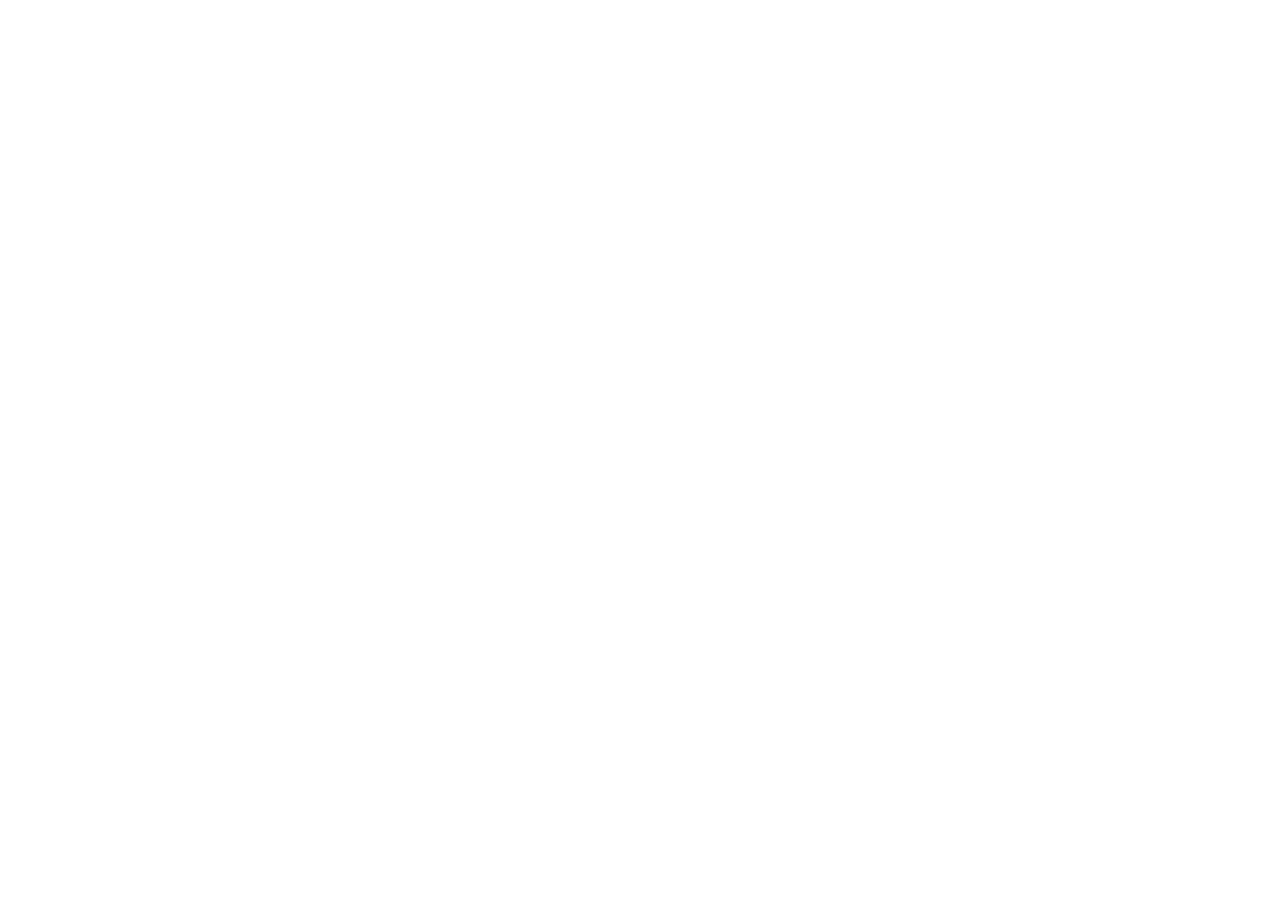
==== index.html @ 0188318b "Criado index.html" ====
<!DOCTYPE html>
<html lang="pt-br">
<head>
    <meta charset="UTF-8">
    <meta http-equiv="X-UA-Compatible" content="IE=edge">
    <meta name="viewport" content="width=device-width, initial-scale=1.0">
    <title>Projeto Redes Sociais</title>
    <link rel="shortcut icon" href="favicon.ico" type="image/x-icon">
</head>
<body>
    
</body>
</html>
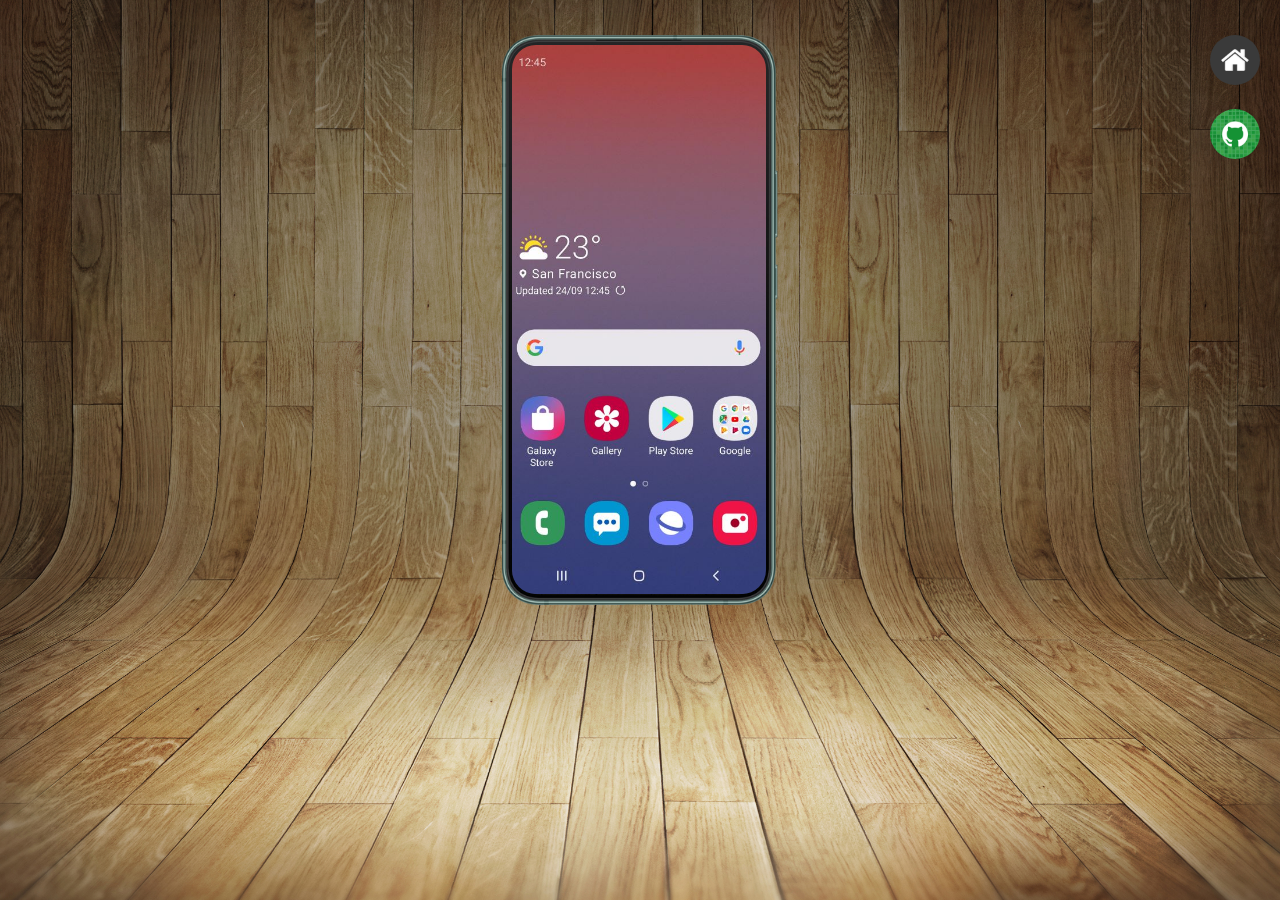
==== commit 02f30443: "Criado github.html e atualizações de estilo" ====
--- a/index.html
+++ b/index.html
@@ -6,8 +6,20 @@
     <meta name="viewport" content="width=device-width, initial-scale=1.0">
     <title>Projeto Redes Sociais</title>
     <link rel="shortcut icon" href="favicon.ico" type="image/x-icon">
+    <link rel="stylesheet" href="estilos/style.css">
 </head>
 <body>
-    
+    <main>
+        <section id="container-celular">
+            <iframe src="" id="iframe-celular" name="iframe-celular" sandbox="allow-same-origin" referrerpolicy="same-origin">
+                <p id="erro-iframe">Seu navegador não é compatível com iframes.</p>
+            </iframe>
+        </section>
+
+        <aside id="container-links">
+            <a href="#" target="iframe-celular" class="link-social"><img src="imagens/logo-home.jpg" alt="Início" class="logo-social"></a>
+            <a href="pags-links/github.html" target="iframe-celular" class="link-social"><img src="imagens/logo-github.jpg" alt="GitHub" class="logo-social"></a>
+        </aside>
+    </main>
 </body>
 </html>--- a/estilos/style.css
+++ b/estilos/style.css
@@ -0,0 +1,52 @@
+@charset "UTF-8";
+
+* {
+    margin: 0;
+    padding: 0;
+}
+
+body {
+    background: #eeeeee url(../imagens/fundo-madeira.jpg) center no-repeat fixed;
+    background-size: cover;
+}
+
+#container-celular {
+    position: relative;
+    width: 276px;
+    height: 570px;
+    display: block;
+    margin: 35px auto;
+    background: url(../imagens/frame-s22.png) center no-repeat scroll;
+    background-size: contain;
+}
+
+#iframe-celular {
+    position: absolute;
+    width: 254px;
+    height: 549px;
+    top: 10px;
+    left: 10px;
+    background: white url(../imagens/tela-inicio.jpg) center no-repeat scroll;
+    background-size: cover;
+    border: 0;
+    border-radius: 24px;
+}
+
+#container-links {
+    width: 50px;
+    height: fit-content;
+    position: absolute;
+    top: 35px;
+    right: 0;
+    margin-right: 20px;
+}
+
+.logo-social {
+    width: 100%;
+    margin-bottom: 20px;
+    border-radius: 25px;
+}
+
+.logo-social:hover {
+    box-shadow: 0px 0px 20px #252525;
+}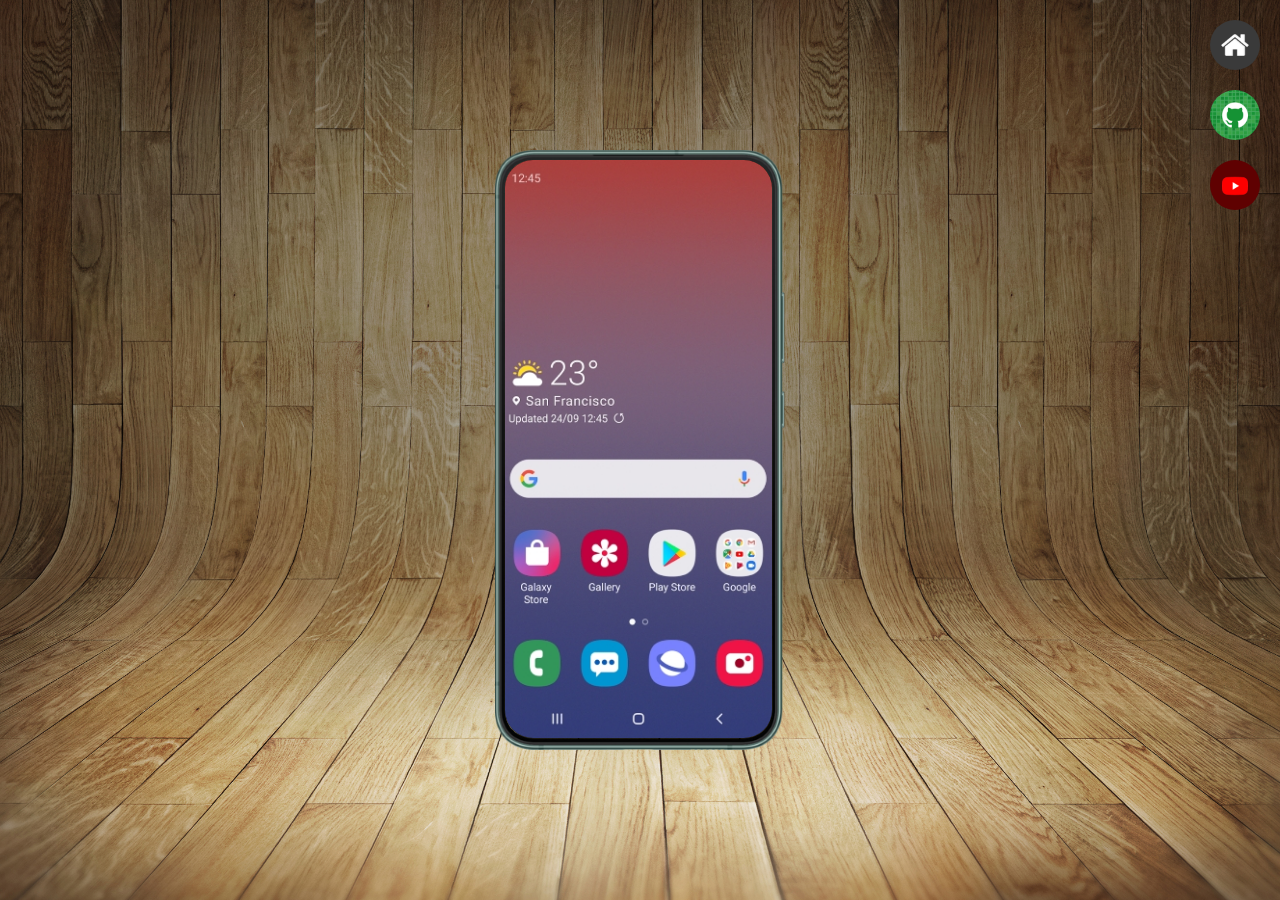
==== commit 8320f014: "Atualizações de estilo" ====
--- a/index.html
+++ b/index.html
@@ -11,15 +11,24 @@
 <body>
     <main>
         <section id="container-celular">
-            <iframe src="" id="iframe-celular" name="iframe-celular" sandbox="allow-same-origin" referrerpolicy="same-origin">
+            <iframe src="home.html" id="tela" name="tela" sandbox="allow-same-origin" referrerpolicy="same-origin">
                 <p id="erro-iframe">Seu navegador não é compatível com iframes.</p>
             </iframe>
         </section>
 
-        <aside id="container-links">
-            <a href="#" target="iframe-celular" class="link-social"><img src="imagens/logo-home.jpg" alt="Início" class="logo-social"></a>
-            <a href="pags-links/github.html" target="iframe-celular" class="link-social"><img src="imagens/logo-github.jpg" alt="GitHub" class="logo-social"></a>
-        </aside>
+        <section id="container-links">
+            <a href="#" target="tela">
+                <img src="imagens/logo-home.jpg" alt="Início" class="logo-social">
+            </a>
+
+            <a href="#" target="tela">
+                <img src="imagens/logo-github.jpg" alt="GitHub" class="logo-social">
+            </a>
+
+            <a href="#" target="tela">
+                <img src="imagens/logo-youtube.jpg" alt="YouTube" class="logo-social">
+            </a>
+        </section>
     </main>
 </body>
 </html>--- a/estilos/style.css
+++ b/estilos/style.css
@@ -5,48 +5,56 @@
     padding: 0;
 }
 
+html, body {
+    width: 100vw;
+    height: 100vh;
+}
+
 body {
     background: #eeeeee url(../imagens/fundo-madeira.jpg) center no-repeat fixed;
     background-size: cover;
 }
 
-#container-celular {
+main {
+    height: 100vh;
     position: relative;
-    width: 276px;
-    height: 570px;
-    display: block;
-    margin: 35px auto;
-    background: url(../imagens/frame-s22.png) center no-repeat scroll;
-    background-size: contain;
 }
 
-#iframe-celular {
+#container-celular {
     position: absolute;
-    width: 254px;
-    height: 549px;
+    top: 50%;
+    left: 50%;
+    transform: translate(-50%, -50%);
+    width: 290px;
+    height: 600px;
+    background: url(../imagens/frame-s22-p.png) no-repeat;
+}
+
+#tela {
+    position: relative;
     top: 10px;
     left: 10px;
-    background: white url(../imagens/tela-inicio.jpg) center no-repeat scroll;
-    background-size: cover;
+    width: 267px;
+    height: 578px;
     border: 0;
-    border-radius: 24px;
+    border-radius: 28px;
 }
 
 #container-links {
-    width: 50px;
-    height: fit-content;
     position: absolute;
-    top: 35px;
+    top: 20px;
     right: 0;
     margin-right: 20px;
 }
 
 .logo-social {
-    width: 100%;
+    width: 50px;
     margin-bottom: 20px;
-    border-radius: 25px;
+    border-radius: 50%;
+    display: block;
+    box-sizing: border-box;
 }
 
 .logo-social:hover {
-    box-shadow: 0px 0px 20px #252525;
+    border: 3px solid white;
 }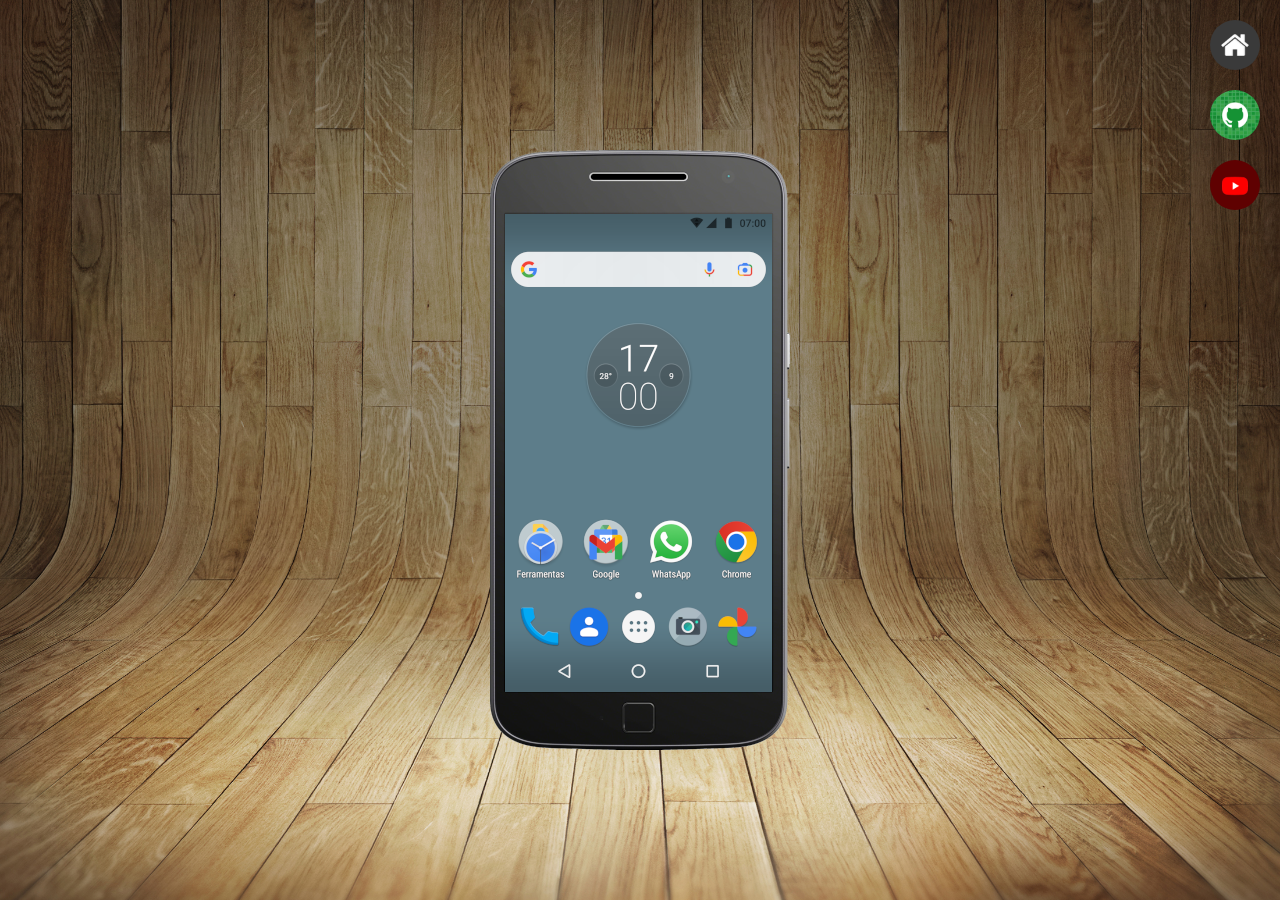
==== commit acf65f86: "Atualizações de telas" ====
--- a/index.html
+++ b/index.html
@@ -17,15 +17,15 @@
         </section>
 
         <section id="container-links">
-            <a href="#" target="tela">
+            <a href="home.html" target="tela">
                 <img src="imagens/logo-home.jpg" alt="Início" class="logo-social">
             </a>
 
-            <a href="#" target="tela">
+            <a href="github.html" target="tela">
                 <img src="imagens/logo-github.jpg" alt="GitHub" class="logo-social">
             </a>
 
-            <a href="#" target="tela">
+            <a href="youtube.html" target="tela">
                 <img src="imagens/logo-youtube.jpg" alt="YouTube" class="logo-social">
             </a>
         </section>
--- a/estilos/style.css
+++ b/estilos/style.css
@@ -25,19 +25,18 @@
     top: 50%;
     left: 50%;
     transform: translate(-50%, -50%);
-    width: 290px;
+    width: 300px;
     height: 600px;
-    background: url(../imagens/frame-s22-p.png) no-repeat;
+    background: url(../imagens/frame-moto-p.png) no-repeat;
 }
 
 #tela {
     position: relative;
-    top: 10px;
-    left: 10px;
+    top: 64px;
+    left: 15px;
     width: 267px;
-    height: 578px;
+    height: 478px;
     border: 0;
-    border-radius: 28px;
 }
 
 #container-links {
@@ -56,5 +55,9 @@
 }
 
 .logo-social:hover {
+    border: 3px solid #ffffff90;
+}
+
+.logo-social:active {
     border: 3px solid white;
 }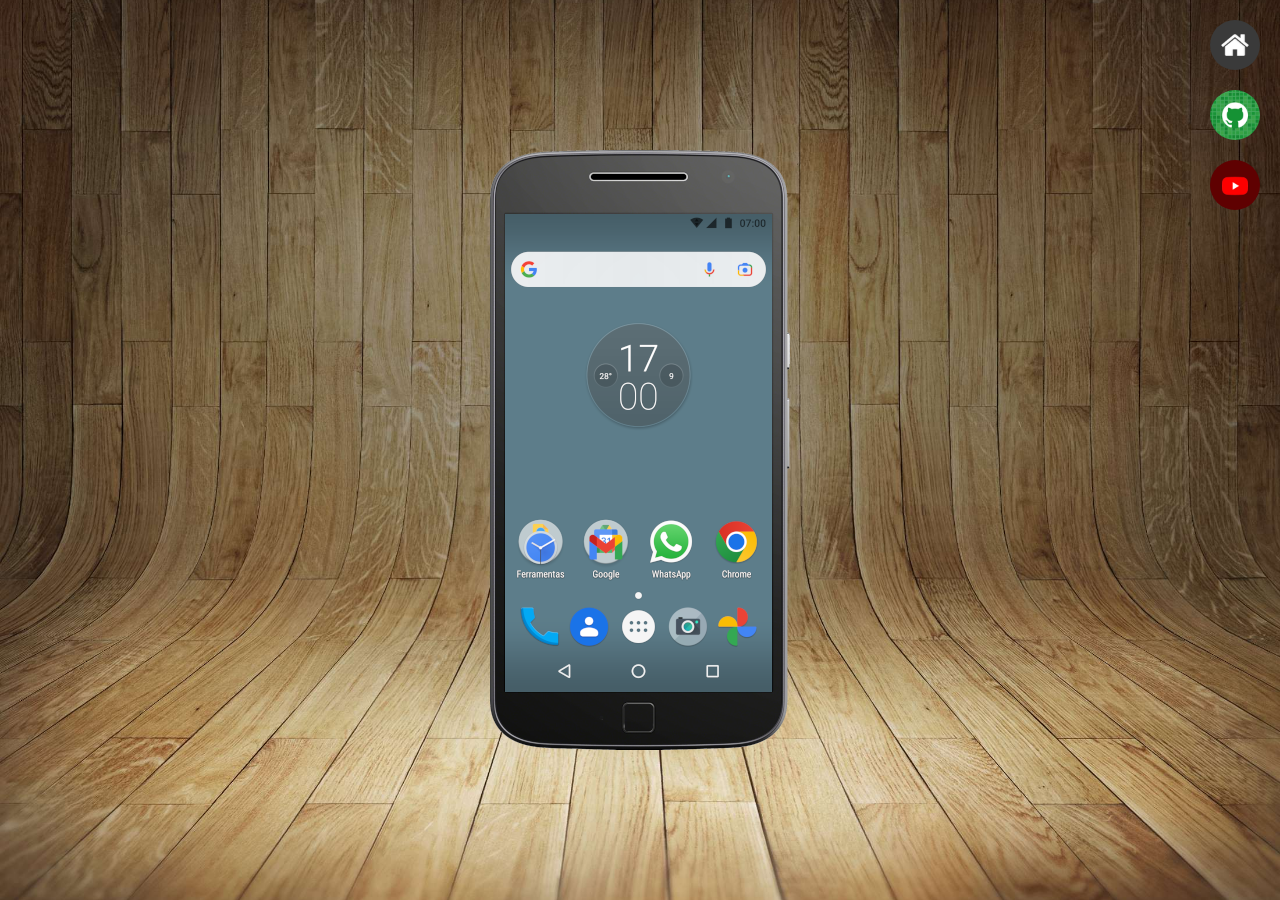
==== commit 1316fc6f: "Atualizações de estilos e telas" ====
--- a/index.html
+++ b/index.html
@@ -5,28 +5,28 @@
     <meta http-equiv="X-UA-Compatible" content="IE=edge">
     <meta name="viewport" content="width=device-width, initial-scale=1.0">
     <title>Projeto Redes Sociais</title>
-    <link rel="shortcut icon" href="favicon.ico" type="image/x-icon">
+    <link rel="shortcut icon" href="favicon.svg" type="image/x-icon">
     <link rel="stylesheet" href="estilos/style.css">
 </head>
 <body>
     <main>
         <section id="container-celular">
-            <iframe src="home.html" id="tela" name="tela" sandbox="allow-same-origin" referrerpolicy="same-origin">
+            <iframe src="home.html" id="tela" name="tela">
                 <p id="erro-iframe">Seu navegador não é compatível com iframes.</p>
             </iframe>
         </section>
 
         <section id="container-links">
             <a href="home.html" target="tela">
-                <img src="imagens/logo-home.jpg" alt="Início" class="logo-social">
+                <abbr title="Tela inicial"><img src="imagens/logo-home.jpg" alt="Início" class="logo-social"></abbr>
             </a>
 
             <a href="github.html" target="tela">
-                <img src="imagens/logo-github.jpg" alt="GitHub" class="logo-social">
+                <abbr title="Perfil no GitHub"><img src="imagens/logo-github.jpg" alt="GitHub" class="logo-social"></abbr>
             </a>
 
             <a href="youtube.html" target="tela">
-                <img src="imagens/logo-youtube.jpg" alt="YouTube" class="logo-social">
+                <abbr title="Canal no YouTube"><img src="imagens/logo-youtube.jpg" alt="YouTube" class="logo-social"></abbr>
             </a>
         </section>
     </main>
--- a/estilos/style.css
+++ b/estilos/style.css
@@ -27,7 +27,7 @@
     transform: translate(-50%, -50%);
     width: 300px;
     height: 600px;
-    background: url(../imagens/frame-moto-p.png) no-repeat;
+    background: url(../imagens/frame-celular.png) no-repeat;
 }
 
 #tela {
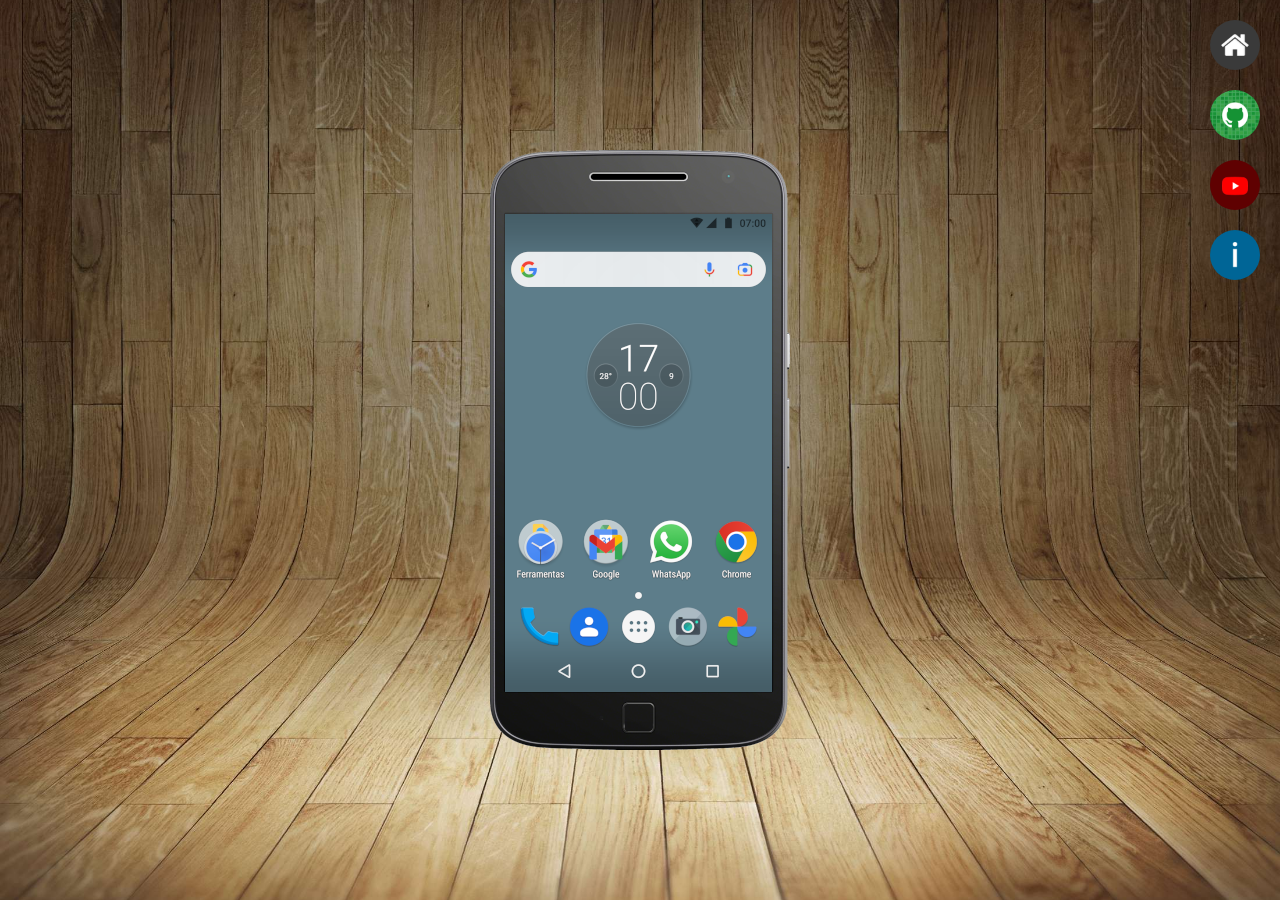
==== commit 3577d1eb: "Atualização de estilos página info" ====
--- a/index.html
+++ b/index.html
@@ -18,15 +18,27 @@
 
         <section id="container-links">
             <a href="home.html" target="tela">
-                <abbr title="Tela inicial"><img src="imagens/logo-home.jpg" alt="Início" class="logo-social"></abbr>
+                <abbr title="Tela inicial">
+                    <img src="imagens/logo-home.jpg" alt="Início" class="logo-social">
+                </abbr>
             </a>
 
             <a href="github.html" target="tela">
-                <abbr title="Perfil no GitHub"><img src="imagens/logo-github.jpg" alt="GitHub" class="logo-social"></abbr>
+                <abbr title="Perfil no GitHub">
+                    <img src="imagens/logo-github.jpg" alt="GitHub" class="logo-social">
+                </abbr>
             </a>
 
             <a href="youtube.html" target="tela">
-                <abbr title="Canal no YouTube"><img src="imagens/logo-youtube.jpg" alt="YouTube" class="logo-social"></abbr>
+                <abbr title="Canal no YouTube">
+                    <img src="imagens/logo-youtube.jpg" alt="YouTube" class="logo-social">
+                </abbr>
+            </a>
+
+            <a href="info.html" target="tela">
+                <abbr title="Saiba mais">
+                    <img src="imagens/logo-info.png" alt="Saiba mais" class="logo-social">
+                </abbr>
             </a>
         </section>
     </main>
